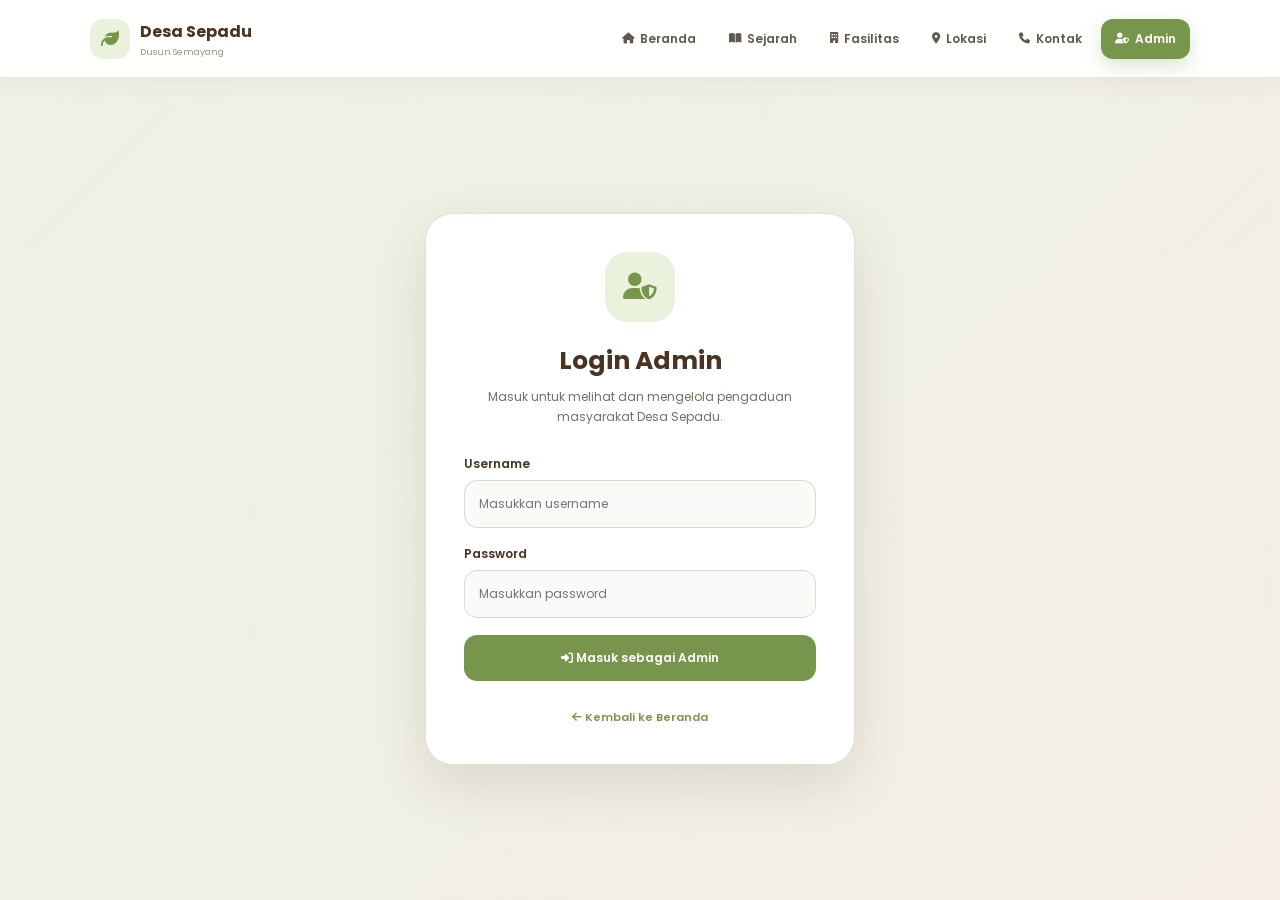
==== admin.html @ 2790a022 "Add files via upload" ====
<!DOCTYPE html>
<html lang="id">
<head>

    <meta charset="UTF-8">
    <meta name="viewport" content="width=device-width, initial-scale=1.0">

    <title>Admin - Desa Sepadu</title>

    <link rel="stylesheet" href="style.css">

    <link href="https://fonts.googleapis.com/css2?family=Poppins:wght@400;500;600;700&display=swap" rel="stylesheet">

    <link rel="stylesheet"
          href="https://cdnjs.cloudflare.com/ajax/libs/font-awesome/6.5.2/css/all.min.css">


    <style>

        .admin-page {
            min-height: calc(100vh - 78px);

            display: flex;
            align-items: center;
            justify-content: center;

            padding: 60px 20px;

            background:
                linear-gradient(
                    135deg,
                    #edf2e4,
                    #f4eee6
                );
        }


        .admin-login {
            width: 100%;
            max-width: 430px;

            padding: 38px;

            background: white;

            border: 1px solid #e5dfd3;

            border-radius: 28px;

            box-shadow:
                0 20px 55px rgba(60,45,30,0.12);

            animation: fadeUp 0.7s ease;
        }


        .admin-icon {
            width: 70px;
            height: 70px;

            margin: 0 auto 20px;

            display: flex;
            align-items: center;
            justify-content: center;

            border-radius: 22px;

            background: #eaf1dc;

            color: #78964b;

            font-size: 27px;
        }


        .admin-login h1 {
            text-align: center;

            color: #4b3221;

            font-size: 25px;

            margin-bottom: 7px;
        }


        .admin-login > p {
            text-align: center;

            color: #776e64;

            font-size: 12px;

            line-height: 1.7;

            margin-bottom: 28px;
        }


        .admin-form {
            display: flex;

            flex-direction: column;

            gap: 17px;
        }


        .admin-form label {
            display: block;

            color: #4b3221;

            font-size: 12px;

            font-weight: 600;

            margin-bottom: 7px;
        }


        .admin-form input {
            width: 100%;

            padding: 14px;

            border: 1px solid #ddd8cf;

            border-radius: 13px;

            background: #fafaf8;

            outline: none;

            font-size: 12px;

            color: #4b3221;
        }


        .admin-form input:focus {
            border-color: #78964b;

            background: white;

            box-shadow:
                0 0 0 3px rgba(120,150,75,0.10);
        }


        .admin-login-btn {
            width: 100%;

            padding: 14px;

            border: none;

            border-radius: 13px;

            background: #78964b;

            color: white;

            font-size: 12px;

            font-weight: 600;

            cursor: pointer;

            transition: 0.3s ease;
        }


        .admin-login-btn:hover {
            background: #4f6b32;

            transform: translateY(-2px);
        }


        .back-home {
            display: block;

            margin-top: 20px;

            text-align: center;

            color: #78964b;

            font-size: 11px;

            font-weight: 600;
        }


        .back-home:hover {
            color: #4f6b32;
        }


        #loginMessage {
            text-align: center;

            margin-top: 15px;

            font-size: 11px;

            color: #c45555;
        }


        @media (max-width: 500px) {

            .admin-login {
                padding: 28px 22px;
            }

        }

    </style>

</head>


<body>


<header class="navbar">

    <div class="logo">

        <i class="fa-solid fa-leaf"></i>

        <div>
            <strong>Desa Sepadu</strong>
            <small>Dusun Semayang</small>
        </div>

    </div>


    <nav>

        <a href="index.html">
            <i class="fa-solid fa-house"></i>
            Beranda
        </a>

        <a href="sejarah.html">
            <i class="fa-solid fa-book-open"></i>
            Sejarah
        </a>

        <a href="fasilitas.html">
            <i class="fa-solid fa-building"></i>
            Fasilitas
        </a>

        <a href="lokasi.html">
            <i class="fa-solid fa-location-dot"></i>
            Lokasi
        </a>

        <a href="kontak.html">
            <i class="fa-solid fa-phone"></i>
            Kontak
        </a>

        <a href="admin.html" class="active">
            <i class="fa-solid fa-user-shield"></i>
            Admin
        </a>

    </nav>

</header>


<main class="admin-page">

    <div class="admin-login">


        <div class="admin-icon">

            <i class="fa-solid fa-user-shield"></i>

        </div>


        <h1>
            Login Admin
        </h1>


        <p>
            Masuk untuk melihat dan mengelola
            pengaduan masyarakat Desa Sepadu.
        </p>


        <form id="loginForm" class="admin-form">


            <div>

                <label for="username">
                    Username
                </label>

                <input
                    type="text"
                    id="username"
                    placeholder="Masukkan username"
                    required
                >

            </div>


            <div>

                <label for="password">
                    Password
                </label>

                <input
                    type="password"
                    id="password"
                    placeholder="Masukkan password"
                    required
                >

            </div>


            <button
                type="submit"
                class="admin-login-btn">

                <i class="fa-solid fa-right-to-bracket"></i>

                Masuk sebagai Admin

            </button>


        </form>


        <p id="loginMessage"></p>


        <a href="index.html" class="back-home">

            <i class="fa-solid fa-arrow-left"></i>

            Kembali ke Beranda

        </a>


    </div>

</main>


<script>

document
.getElementById("loginForm")
.addEventListener("submit", function(e) {

    e.preventDefault();


    const username =
        document.getElementById("username").value;

    const password =
        document.getElementById("password").value;


    /*
       LOGIN DEMO

       Username : admin
       Password : sepadu2026
    */


    if (
        username === "admin" &&
        password === "sepadu2026"
    ) {

        sessionStorage.setItem(
            "adminLogin",
            "true"
        );

        window.location.href =
            "dashboard.html";

    } else {

        document.getElementById(
            "loginMessage"
        ).textContent =
            "❌ Username atau password salah.";

    }

});

</script>


</body>
</html>
---- style.css ----
/* =====================================================
   RESET
===================================================== */

* {
    margin: 0;
    padding: 0;
    box-sizing: border-box;
}

html {
    scroll-behavior: smooth;
}

body {
    font-family: "Poppins", sans-serif;
    background: #f8f7f2;
    color: #4b3221;
    overflow-x: hidden;
}

a {
    text-decoration: none;
}

button,
input,
textarea,
select {
    font-family: inherit;
}


/* =====================================================
   WARNA
===================================================== */

:root {
    --green: #78964b;
    --green-dark: #4f6b32;
    --green-light: #eaf1dc;

    --brown: #4b3221;
    --brown-light: #776e64;

    --cream: #f8f7f2;
    --white: #ffffff;

    --border: #e5dfd3;
}


/* =====================================================
   NAVBAR
===================================================== */

.navbar {
    width: 100%;
    min-height: 78px;
    padding: 0 7%;

    display: flex;
    align-items: center;
    justify-content: space-between;

    background: rgba(255, 255, 255, 0.96);

    border-bottom: 1px solid #eee9df;

    position: sticky;
    top: 0;
    z-index: 1000;

    box-shadow: 0 5px 25px rgba(60, 45, 30, 0.05);
}


/* LOGO */

.logo {
    display: flex;
    align-items: center;
    gap: 10px;
    flex-shrink: 0;
}

.logo > i {
    width: 40px;
    height: 40px;

    display: flex;
    align-items: center;
    justify-content: center;

    background: var(--green-light);
    color: var(--green);

    border-radius: 13px;

    font-size: 18px;
}

.logo strong {
    display: block;
    color: var(--brown);
    font-size: 16px;
    font-weight: 700;
}

.logo small {
    display: block;
    margin-top: 2px;

    color: #999086;
    font-size: 9px;
}


/* MENU */

.navbar nav {
    display: flex;
    align-items: center;
    gap: 5px;
}

.navbar nav a {
    display: flex;
    align-items: center;
    gap: 6px;

    padding: 11px 14px;

    border-radius: 12px;

    color: #62584f;

    font-size: 12px;
    font-weight: 600;

    transition: 0.3s ease;
}

.navbar nav a i {
    font-size: 11px;
}

.navbar nav a:hover {
    background: var(--green-light);
    color: var(--green-dark);
}

.navbar nav a.active {
    background: var(--green);
    color: white;

    box-shadow: 0 7px 18px rgba(120, 150, 75, 0.25);
}

.navbar nav .admin-menu {
    color: var(--brown);
}


/* =====================================================
   HERO BERANDA
===================================================== */

.hero {
    min-height: 570px;

    padding: 80px 8%;

    display: flex;
    align-items: center;

    position: relative;
    overflow: hidden;

    background:
        linear-gradient(
            100deg,
            rgba(56, 73, 37, 0.92),
            rgba(89, 63, 43, 0.72)
        ),
        url("images/depanrmh.jpg");

    background-size: cover;
    background-position: center;
}


/* dekorasi */

.hero::before {
    content: "";

    width: 300px;
    height: 300px;

    position: absolute;
    right: -100px;
    top: -100px;

    border-radius: 50%;

    background: rgba(255,255,255,0.08);
}

.hero::after {
    content: "";

    width: 220px;
    height: 220px;

    position: absolute;
    left: -90px;
    bottom: -120px;

    border-radius: 50%;

    background: rgba(255,255,255,0.07);
}

.hero-content {
    max-width: 680px;
    position: relative;
    z-index: 2;

    animation: fadeUp 0.9s ease;
}

.hero-label {
    display: inline-block;

    color: #dce8c4;

    font-size: 11px;
    font-weight: 700;

    letter-spacing: 3px;

    margin-bottom: 14px;
}

.hero h1 {
    color: white;

    font-size: clamp(38px, 6vw, 65px);

    line-height: 1.08;

    margin-bottom: 20px;
}

.hero h1 span {
    color: #dce8c4;
}

.hero p {
    max-width: 560px;

    color: rgba(255,255,255,0.85);

    font-size: 14px;

    line-height: 1.9;

    margin-bottom: 28px;
}


/* BUTTON HERO */

.hero-buttons {
    display: flex;
    gap: 12px;
    flex-wrap: wrap;
}

.btn-primary,
.btn-secondary {
    display: inline-flex;
    align-items: center;
    justify-content: center;
    gap: 9px;

    padding: 13px 20px;

    border-radius: 13px;

    font-size: 12px;
    font-weight: 600;

    transition: 0.3s ease;
}

.btn-primary {
    background: var(--green);
    color: white;

    box-shadow: 0 8px 20px rgba(40,60,20,0.2);
}

.btn-primary:hover {
    transform: translateY(-3px);
    background: var(--green-dark);
}

.btn-secondary {
    background: rgba(255,255,255,0.14);
    color: white;

    border: 1px solid rgba(255,255,255,0.35);
}

.btn-secondary:hover {
    background: rgba(255,255,255,0.25);
}


/* =====================================================
   SECTION BERANDA
===================================================== */

.home-section {
    width: 86%;
    max-width: 1100px;

    margin: auto;

    padding: 85px 0;
}


/* JUDUL */

.section-title {
    text-align: center;

    max-width: 700px;

    margin: 0 auto 42px;
}

.section-title span,
.section-label {
    display: inline-block;

    color: var(--green);

    font-size: 10px;
    font-weight: 700;

    letter-spacing: 2.5px;
}

.section-title h2 {
    margin: 8px 0 12px;

    color: var(--brown);

    font-size: 30px;
}

.section-title p {
    color: var(--brown-light);

    font-size: 13px;

    line-height: 1.9;
}


/* CARD */

.home-cards {
    display: grid;

    grid-template-columns: repeat(3, 1fr);

    gap: 22px;
}

.home-card {
    padding: 30px 25px;

    background: white;

    border: 1px solid var(--border);

    border-radius: 23px;

    box-shadow: 0 12px 35px rgba(60,45,30,0.07);

    transition: 0.3s ease;
}

.home-card:hover {
    transform: translateY(-7px);

    box-shadow: 0 18px 40px rgba(60,45,30,0.12);
}

.card-icon {
    width: 55px;
    height: 55px;

    display: flex;
    align-items: center;
    justify-content: center;

    background: var(--green-light);
    color: var(--green);

    border-radius: 17px;

    font-size: 22px;

    margin-bottom: 18px;
}

.home-card h3 {
    color: var(--brown);

    font-size: 18px;

    margin-bottom: 9px;
}

.home-card p {
    color: var(--brown-light);

    font-size: 12px;

    line-height: 1.8;
}


/* =====================================================
   PENGADUAN
===================================================== */

.complaint-section {
    padding: 80px 7%;

    background:
        linear-gradient(
            135deg,
            #e6edda,
            #f2eee5
        );
}

.complaint-box {
    max-width: 1100px;

    margin: auto;

    padding: 45px;

    display: grid;

    grid-template-columns: 0.9fr 1.1fr;

    gap: 55px;

    background: white;

    border-radius: 30px;

    box-shadow: 0 18px 50px rgba(60,45,30,0.09);
}

.complaint-info {
    padding-top: 10px;
}

.complaint-info h2 {
    color: var(--brown);

    font-size: 30px;

    line-height: 1.3;

    margin: 12px 0 15px;
}

.complaint-info > p {
    color: var(--brown-light);

    font-size: 13px;

    line-height: 1.9;
}


/* CATATAN */

.complaint-note {
    display: flex;

    gap: 10px;

    margin-top: 25px;

    padding: 15px;

    background: var(--green-light);

    border-radius: 14px;

    color: #64734f;

    font-size: 11px;

    line-height: 1.7;
}

.complaint-note i {
    color: var(--green);

    margin-top: 3px;
}


/* FORM */

.complaint-form {
    display: flex;

    flex-direction: column;

    gap: 17px;
}

.form-group {
    display: flex;

    flex-direction: column;

    gap: 7px;
}

.form-group label {
    color: var(--brown);

    font-size: 12px;

    font-weight: 600;
}

.form-group input,
.form-group select,
.form-group textarea {
    width: 100%;

    padding: 13px 15px;

    background: #fafaf8;

    border: 1px solid #ddd8cf;

    border-radius: 13px;

    outline: none;

    color: var(--brown);

    font-size: 12px;

    transition: 0.3s ease;
}

.form-group input:focus,
.form-group select:focus,
.form-group textarea:focus {
    border-color: var(--green);

    background: white;

    box-shadow: 0 0 0 3px rgba(120,150,75,0.10);
}

.form-group textarea {
    resize: vertical;

    min-height: 120px;
}


/* BUTTON PENGADUAN */

.complaint-button {
    border: none;

    padding: 14px 20px;

    border-radius: 13px;

    background: var(--green);

    color: white;

    font-size: 12px;

    font-weight: 600;

    cursor: pointer;

    transition: 0.3s ease;
}

.complaint-button:hover {
    background: var(--green-dark);

    transform: translateY(-2px);
}

.complaint-message {
    text-align: center;

    font-size: 12px;

    font-weight: 600;
}


/* =====================================================
   CTA
===================================================== */

.cta-section {
    width: 86%;
    max-width: 1100px;

    margin: 70px auto;

    padding: 40px 45px;

    display: flex;

    align-items: center;

    justify-content: space-between;

    gap: 30px;

    background: var(--brown);

    border-radius: 25px;

    box-shadow: 0 15px 40px rgba(60,45,30,0.15);
}

.cta-section span {
    color: #c9dba8;

    font-size: 10px;

    font-weight: 700;

    letter-spacing: 2px;
}

.cta-section h2 {
    color: white;

    font-size: 25px;

    margin: 7px 0;
}

.cta-section p {
    color: rgba(255,255,255,0.7);

    font-size: 12px;
}


/* =====================================================
   HALAMAN DALAM
===================================================== */

.page-header {
    min-height: 310px;

    padding: 60px 8%;

    display: flex;
    align-items: center;
    justify-content: center;

    text-align: center;

    position: relative;

    overflow: hidden;

    background:
        linear-gradient(
            rgba(65,84,42,0.90),
            rgba(75,51,35,0.90)
        ),
        url("images/depanrmh.jpg");

    background-size: cover;
    background-position: center;
}

.page-header::before {
    content: "";

    width: 260px;
    height: 260px;

    position: absolute;

    left: -100px;
    top: -120px;

    border-radius: 50%;

    background: rgba(255,255,255,0.07);
}

.page-header::after {
    content: "";

    width: 300px;
    height: 300px;

    position: absolute;

    right: -130px;
    bottom: -170px;

    border-radius: 50%;

    background: rgba(255,255,255,0.07);
}

.page-header-content {
    position: relative;
    z-index: 2;

    max-width: 700px;

    animation: fadeUp 0.7s ease;
}

.page-header-content span {
    color: #dce8c4;

    font-size: 10px;

    font-weight: 700;

    letter-spacing: 3px;
}

.page-header-content h1 {
    color: white;

    font-size: 42px;

    margin: 10px 0 12px;
}

.page-header-content p {
    color: rgba(255,255,255,0.8);

    font-size: 13px;

    line-height: 1.8;
}


/* CONTENT */

.page-content {
    width: 86%;
    max-width: 1100px;

    margin: auto;

    padding: 70px 0 85px;

    animation: fadeUp 0.7s ease;
}

.page-title {
    max-width: 700px;

    margin: 0 auto 40px;

    text-align: center;
}

.page-title span {
    color: var(--green);

    font-size: 10px;

    font-weight: 700;

    letter-spacing: 2px;
}

.page-title h2 {
    color: var(--brown);

    font-size: 30px;

    margin: 8px 0 12px;
}

.page-title p {
    color: var(--brown-light);

    font-size: 13px;

    line-height: 1.8;
}


/* =====================================================
   CARD UMUM
===================================================== */

.content-card {
    background: white;

    border: 1px solid var(--border);

    border-radius: 23px;

    padding: 30px;

    margin-bottom: 22px;

    box-shadow: 0 12px 35px rgba(60,45,30,0.07);

    transition: 0.3s ease;
}

.content-card:hover {
    transform: translateY(-4px);
}

.content-card h2 {
    color: var(--brown);

    margin-bottom: 12px;
}

.content-card h3 {
    color: var(--green-dark);

    margin-bottom: 10px;
}

.content-card p {
    color: var(--brown-light);

    font-size: 13px;

    line-height: 1.9;
}


/* =====================================================
   SEJARAH
===================================================== */

.history-box {
    display: grid;

    grid-template-columns: 75px 1fr;

    gap: 25px;

    align-items: start;
}

.history-number {
    width: 70px;
    height: 70px;

    display: flex;
    align-items: center;
    justify-content: center;

    background: var(--green-light);

    color: var(--green-dark);

    border-radius: 20px;

    font-size: 17px;

    font-weight: 700;
}


/* =====================================================
   FASILITAS
===================================================== */

.facility-section {
    width: 86%;
    max-width: 1050px;

    margin: auto;

    padding: 20px 0 80px;

    display: flex;

    flex-direction: column;

    gap: 22px;
}

.facility-card {
    width: 100%;

    min-height: 190px;

    display: flex;

    align-items: center;

    gap: 25px;

    padding: 18px;

    background: white;

    border: 1px solid var(--border);

    border-radius: 20px;

    box-shadow: 0 10px 30px rgba(60,45,30,0.08);

    transition: 0.3s ease;
}

.facility-card:hover {
    transform: translateY(-4px);

    box-shadow: 0 15px 35px rgba(60,45,30,0.13);
}

.facility-image {
    width: 210px;
    height: 155px;

    flex-shrink: 0;

    overflow: hidden;

    border-radius: 15px;

    background: #edf0e5;
}

.facility-image img {
    width: 100%;
    height: 100%;

    display: block;

    object-fit: contain;

    transition: 0.4s ease;
}

.facility-card:hover .facility-image img {
    transform: scale(1.03);
}

.facility-info {
    padding: 5px 10px 5px 0;
}

.facility-info span {
    color: var(--green);

    font-size: 10px;

    font-weight: 700;

    letter-spacing: 1.5px;
}

.facility-info h2 {
    margin: 5px 0 9px;

    color: var(--brown);

    font-size: 22px;
}

.facility-info p {
    color: var(--brown-light);

    font-size: 13px;

    line-height: 1.8;

    max-width: 650px;
}


/* =====================================================
   LOKASI
===================================================== */

.location-box {
    display: grid;

    grid-template-columns: 1fr 1fr;

    gap: 25px;
}

.location-info {
    background: white;

    border: 1px solid var(--border);

    border-radius: 24px;

    padding: 30px;

    box-shadow: 0 10px 30px rgba(60,45,30,0.06);
}

.location-info h2 {
    color: var(--brown);

    margin-bottom: 20px;
}

.location-item {
    display: flex;

    gap: 14px;

    margin-bottom: 20px;
}

.location-item i {
    color: var(--green);

    margin-top: 4px;
}

.location-item strong {
    display: block;

    color: var(--brown);

    font-size: 13px;

    margin-bottom: 4px;
}

.location-item p {
    color: var(--brown-light);

    font-size: 12px;

    line-height: 1.7;
}

.map-box {
    min-height: 320px;

    padding: 30px;

    display: flex;

    align-items: center;
    justify-content: center;

    text-align: center;

    background: #e8eddf;

    border: 1px solid #dce4ce;

    border-radius: 24px;
}

.map-box i {
    display: block;

    color: var(--green);

    font-size: 42px;

    margin-bottom: 15px;
}

.map-box h3 {
    color: var(--brown);

    margin-bottom: 8px;
}

.map-box p {
    color: var(--brown-light);

    font-size: 12px;

    line-height: 1.7;
}


/* =====================================================
   KONTAK
===================================================== */

.contact-grid {
    display: grid;

    grid-template-columns: repeat(3, 1fr);

    gap: 22px;
}

.contact-card {
    padding: 28px 22px;

    text-align: center;

    background: white;

    border: 1px solid var(--border);

    border-radius: 22px;

    box-shadow: 0 10px 30px rgba(60,45,30,0.06);

    transition: 0.3s ease;
}

.contact-card:hover {
    transform: translateY(-5px);
}

.contact-icon {
    width: 58px;
    height: 58px;

    margin: 0 auto 15px;

    display: flex;
    align-items: center;
    justify-content: center;

    background: var(--green-light);

    color: var(--green);

    border-radius: 18px;

    font-size: 22px;
}

.contact-card h3 {
    color: var(--brown);

    font-size: 17px;

    margin-bottom: 7px;
}

.contact-card p {
    color: var(--brown-light);

    font-size: 12px;

    line-height: 1.7;
}


/* =====================================================
   FOOTER
===================================================== */

footer {
    padding: 45px 20px;

    text-align: center;

    background: #33251c;

    color: white;
}

.footer-logo {
    font-size: 17px;

    font-weight: 700;

    margin-bottom: 10px;
}

.footer-logo i {
    color: #b8cf8d;

    margin-right: 6px;
}

footer p {
    color: rgba(255,255,255,0.65);

    font-size: 11px;

    margin-bottom: 12px;
}

footer small {
    color: rgba(255,255,255,0.4);

    font-size: 10px;
}


/* =====================================================
   ANIMASI
===================================================== */

@keyframes fadeUp {

    from {
        opacity: 0;
        transform: translateY(25px);
    }

    to {
        opacity: 1;
        transform: translateY(0);
    }

}


/* =====================================================
   RESPONSIVE HP
===================================================== */

@media (max-width: 900px) {

    .navbar {
        padding: 12px 5%;

        flex-direction: column;

        gap: 12px;
    }

    .navbar nav {
        width: 100%;

        justify-content: center;

        flex-wrap: wrap;
    }

    .navbar nav a {
        padding: 8px 9px;

        font-size: 10px;
    }

    .home-cards {
        grid-template-columns: 1fr;
    }

    .complaint-box {
        grid-template-columns: 1fr;

        gap: 30px;

        padding: 28px;
    }

    .location-box {
        grid-template-columns: 1fr;
    }

    .contact-grid {
        grid-template-columns: 1fr;
    }

    .cta-section {
        flex-direction: column;

        align-items: flex-start;

        padding: 30px;
    }

}


@media (max-width: 700px) {

    .hero {
        min-height: 500px;

        padding: 65px 7%;
    }

    .hero h1 {
        font-size: 40px;
    }

    .hero p {
        font-size: 12px;
    }

    .home-section {
        width: 90%;

        padding: 60px 0;
    }

    .section-title h2,
    .page-title h2 {
        font-size: 25px;
    }

    .complaint-section {
        padding: 55px 5%;
    }

    .complaint-box {
        padding: 23px;

        border-radius: 22px;
    }

    .complaint-info h2 {
        font-size: 24px;
    }

    .page-header {
        min-height: 250px;

        padding: 50px 7%;
    }

    .page-header-content h1 {
        font-size: 31px;
    }

    .page-content {
        width: 90%;

        padding: 55px 0 65px;
    }

    .facility-section {
        width: 90%;
    }

    .facility-card {
        flex-direction: column;

        align-items: stretch;

        gap: 15px;

        padding: 14px;
    }

    .facility-image {
        width: 100%;

        height: 170px;
    }

    .facility-info {
        padding: 2px 5px 8px;
    }

    .facility-info h2 {
        font-size: 19px;
    }

    .facility-info p {
        font-size: 12px;
    }

    .history-box {
        grid-template-columns: 1fr;

        gap: 15px;
    }

    .history-number {
        width: 58px;
        height: 58px;
    }

    .content-card {
        padding: 23px;
    }

}

/* =====================================================
   DASHBOARD
===================================================== */

.dashboard-page {
    min-height: 80vh;
    padding: 60px 7%;
    background: var(--cream);
}

.dashboard-header {
    display: flex;
    justify-content: space-between;
    align-items: center;
    gap: 25px;
    margin-bottom: 35px;
}

.dashboard-label {
    color: var(--green-dark);
    font-size: 13px;
    font-weight: 800;
    letter-spacing: 1.5px;
}

.dashboard-header h1 {
    margin: 10px 0;
    color: var(--brown);
    font-size: 38px;
}

.dashboard-header p {
    margin: 0;
    color: var(--brown-light);
}

.dashboard-buttons {
    display: flex;
    gap: 10px;
    align-items: center;
    flex-wrap: wrap;
}

.back-home-btn,
.logout-btn {
    display: inline-flex;
    align-items: center;
    justify-content: center;
    gap: 8px;
    padding: 13px 18px;
    border-radius: 12px;
    font-weight: 600;
    text-decoration: none;
    cursor: pointer;
}

.back-home-btn {
    background: var(--green-dark);
    color: white;
}

.back-home-btn:hover {
    background: var(--green);
}

.logout-btn {
    border: none;
    background: var(--brown);
    color: white;
}

.logout-btn:hover {
    background: #68452d;
}


/* STATISTIK */

.dashboard-stats {
    display: grid;
    grid-template-columns: repeat(3, 1fr);
    gap: 20px;
    margin-bottom: 30px;
}

.stat-card {
    display: flex;
    align-items: center;
    gap: 18px;
    padding: 25px;
    background: white;
    border: 1px solid var(--border);
    border-radius: 20px;
    box-shadow: 0 8px 25px rgba(60,45,30,.06);
}

.stat-icon {
    width: 55px;
    height: 55px;
    display: flex;
    align-items: center;
    justify-content: center;
    background: var(--green-light);
    color: var(--green-dark);
    border-radius: 15px;
    font-size: 20px;
}

.stat-card span {
    color: var(--brown-light);
    font-size: 14px;
}

.stat-card h2 {
    margin: 5px 0 0;
    color: var(--brown);
    font-size: 30px;
}


/* TABEL */

.dashboard-table-box {
    background: white;
    border: 1px solid var(--border);
    border-radius: 22px;
    overflow: hidden;
    box-shadow: 0 8px 30px rgba(60,45,30,.06);
}

.table-header {
    padding: 25px;
    display: flex;
    justify-content: space-between;
    align-items: center;
    gap: 20px;
    border-bottom: 1px solid var(--border);
}

.table-header h2 {
    margin: 0 0 7px;
    color: var(--brown);
}

.table-header p {
    margin: 0;
    color: var(--brown-light);
}

.delete-all-btn {
    border: none;
    padding: 11px 16px;
    border-radius: 10px;
    background: #f4e5dd;
    color: #8b4c31;
    cursor: pointer;
    font-weight: 600;
}

.table-responsive {
    width: 100%;
    overflow-x: auto;
}

table {
    width: 100%;
    min-width: 950px;
    border-collapse: collapse;
}

thead {
    background: #f3f5ec;
}

th {
    padding: 15px;
    text-align: left;
    color: var(--brown);
    font-size: 13px;
}

td {
    padding: 16px 15px;
    border-top: 1px solid #eeeae2;
    color: var(--brown-light);
    vertical-align: top;
}

.complaint-text {
    max-width: 300px;
    line-height: 1.6;
}

.category-badge {
    display: inline-block;
    padding: 6px 10px;
    border-radius: 8px;
    background: var(--green-light);
    color: var(--green-dark);
    font-size: 12px;
    font-weight: 700;
}

.status-select {
    padding: 8px 10px;
    border: 1px solid var(--border);
    border-radius: 8px;
    background: white;
}

.delete-btn {
    width: 36px;
    height: 36px;
    border: none;
    border-radius: 9px;
    background: #f7e7e3;
    color: #a34d3c;
    cursor: pointer;
}

.empty-data {
    text-align: center;
    padding: 70px !important;
}

.empty-data i {
    display: block;
    font-size: 40px;
    color: var(--green-dark);
    margin-bottom: 15px;
}

.empty-data strong {
    display: block;
    color: var(--brown);
    font-size: 18px;
}

.empty-data span {
    display: block;
    margin-top: 5px;
    color: var(--brown-light);
}


/* MOBILE */

@media (max-width: 800px) {

    .dashboard-header {
        flex-direction: column;
        align-items: flex-start;
    }

    .dashboard-header h1 {
        font-size: 30px;
    }

    .dashboard-buttons {
        width: 100%;
    }

    .back-home-btn,
    .logout-btn {
        flex: 1;
    }

    .dashboard-stats {
        grid-template-columns: 1fr;
    }

    .table-header {
        flex-direction: column;
        align-items: flex-start;
    }

    .delete-all-btn {
        width: 100%;
    }

}
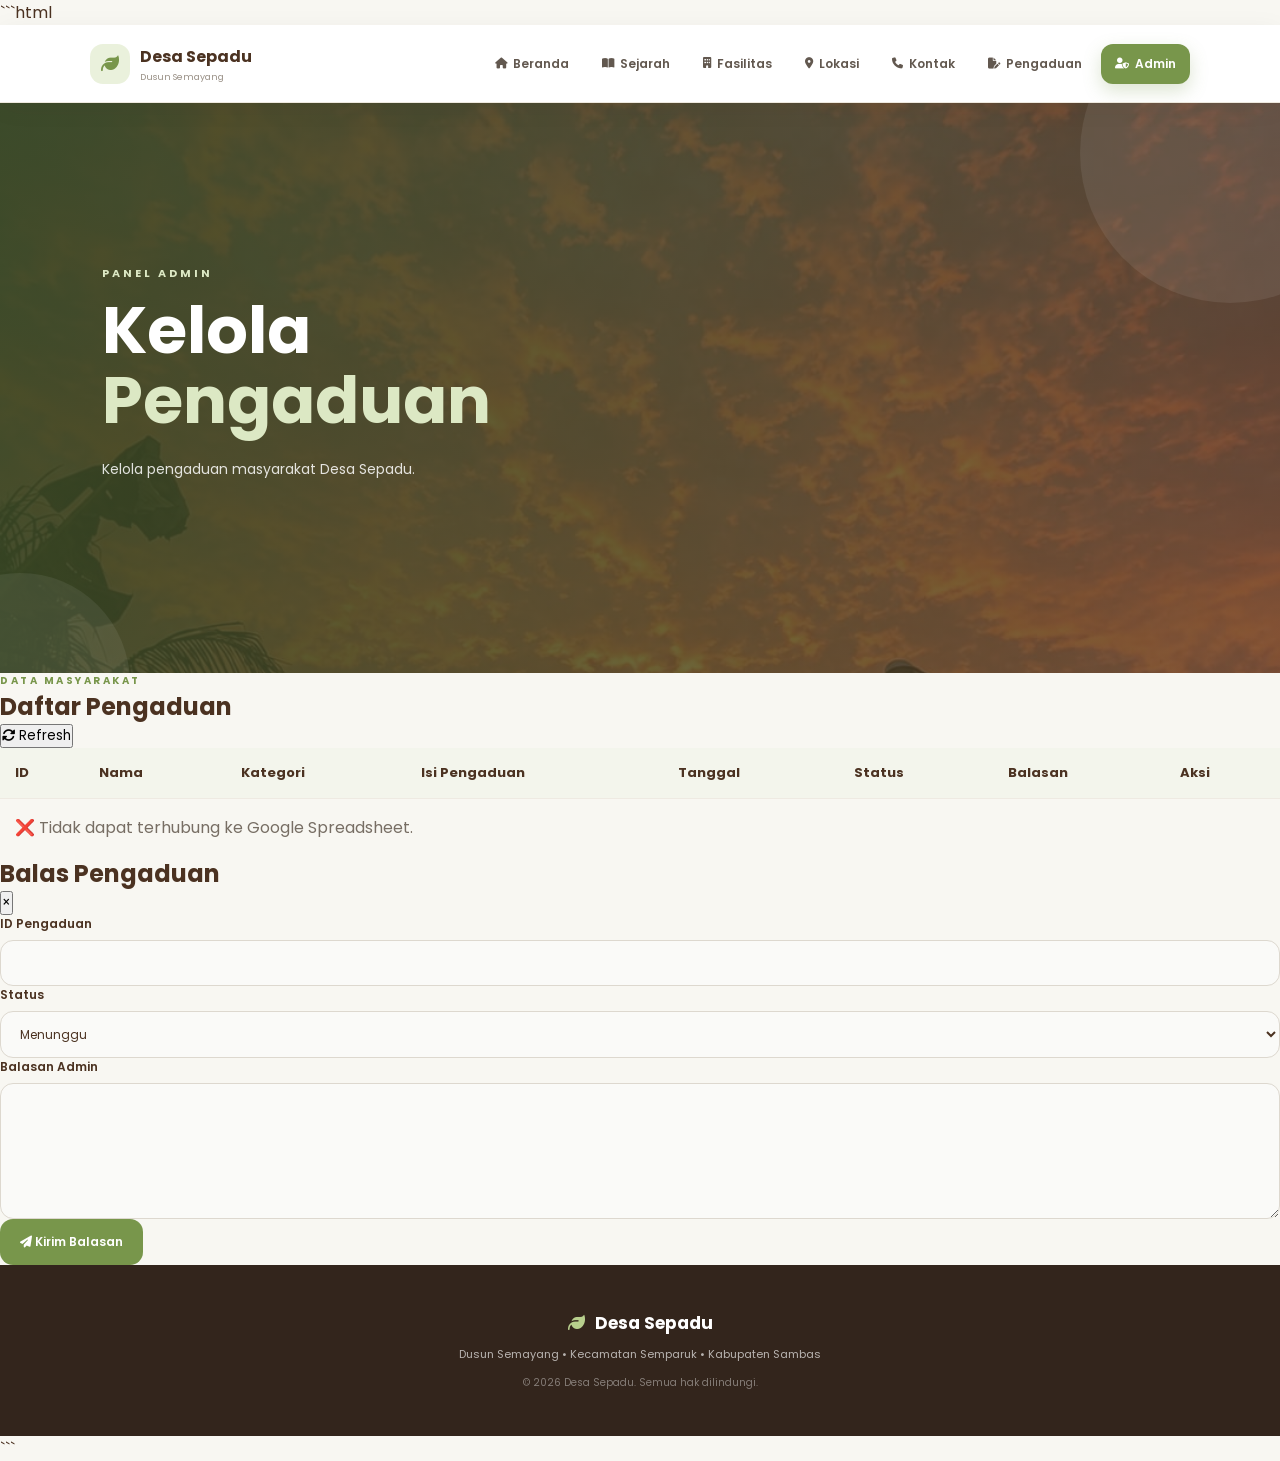
==== commit 47327afc: "Update admin.html" ====
--- a/admin.html
+++ b/admin.html
@@ -1,231 +1,33 @@
+```html
 <!DOCTYPE html>
 <html lang="id">
+
 <head>
 
     <meta charset="UTF-8">
-    <meta name="viewport" content="width=device-width, initial-scale=1.0">
-
-    <title>Admin - Desa Sepadu</title>
-
-    <link rel="stylesheet" href="style.css">
-
-    <link href="https://fonts.googleapis.com/css2?family=Poppins:wght@400;500;600;700&display=swap" rel="stylesheet">
+
+    <meta name="viewport"
+          content="width=device-width, initial-scale=1.0">
+
+    <title>Admin Pengaduan - Desa Sepadu</title>
+
+    <link rel="stylesheet"
+          href="style.css">
+
+    <link href="https://fonts.googleapis.com/css2?family=Poppins:wght@400;500;600;700&display=swap"
+          rel="stylesheet">
 
     <link rel="stylesheet"
           href="https://cdnjs.cloudflare.com/ajax/libs/font-awesome/6.5.2/css/all.min.css">
 
-
-    <style>
-
-        .admin-page {
-            min-height: calc(100vh - 78px);
-
-            display: flex;
-            align-items: center;
-            justify-content: center;
-
-            padding: 60px 20px;
-
-            background:
-                linear-gradient(
-                    135deg,
-                    #edf2e4,
-                    #f4eee6
-                );
-        }
-
-
-        .admin-login {
-            width: 100%;
-            max-width: 430px;
-
-            padding: 38px;
-
-            background: white;
-
-            border: 1px solid #e5dfd3;
-
-            border-radius: 28px;
-
-            box-shadow:
-                0 20px 55px rgba(60,45,30,0.12);
-
-            animation: fadeUp 0.7s ease;
-        }
-
-
-        .admin-icon {
-            width: 70px;
-            height: 70px;
-
-            margin: 0 auto 20px;
-
-            display: flex;
-            align-items: center;
-            justify-content: center;
-
-            border-radius: 22px;
-
-            background: #eaf1dc;
-
-            color: #78964b;
-
-            font-size: 27px;
-        }
-
-
-        .admin-login h1 {
-            text-align: center;
-
-            color: #4b3221;
-
-            font-size: 25px;
-
-            margin-bottom: 7px;
-        }
-
-
-        .admin-login > p {
-            text-align: center;
-
-            color: #776e64;
-
-            font-size: 12px;
-
-            line-height: 1.7;
-
-            margin-bottom: 28px;
-        }
-
-
-        .admin-form {
-            display: flex;
-
-            flex-direction: column;
-
-            gap: 17px;
-        }
-
-
-        .admin-form label {
-            display: block;
-
-            color: #4b3221;
-
-            font-size: 12px;
-
-            font-weight: 600;
-
-            margin-bottom: 7px;
-        }
-
-
-        .admin-form input {
-            width: 100%;
-
-            padding: 14px;
-
-            border: 1px solid #ddd8cf;
-
-            border-radius: 13px;
-
-            background: #fafaf8;
-
-            outline: none;
-
-            font-size: 12px;
-
-            color: #4b3221;
-        }
-
-
-        .admin-form input:focus {
-            border-color: #78964b;
-
-            background: white;
-
-            box-shadow:
-                0 0 0 3px rgba(120,150,75,0.10);
-        }
-
-
-        .admin-login-btn {
-            width: 100%;
-
-            padding: 14px;
-
-            border: none;
-
-            border-radius: 13px;
-
-            background: #78964b;
-
-            color: white;
-
-            font-size: 12px;
-
-            font-weight: 600;
-
-            cursor: pointer;
-
-            transition: 0.3s ease;
-        }
-
-
-        .admin-login-btn:hover {
-            background: #4f6b32;
-
-            transform: translateY(-2px);
-        }
-
-
-        .back-home {
-            display: block;
-
-            margin-top: 20px;
-
-            text-align: center;
-
-            color: #78964b;
-
-            font-size: 11px;
-
-            font-weight: 600;
-        }
-
-
-        .back-home:hover {
-            color: #4f6b32;
-        }
-
-
-        #loginMessage {
-            text-align: center;
-
-            margin-top: 15px;
-
-            font-size: 11px;
-
-            color: #c45555;
-        }
-
-
-        @media (max-width: 500px) {
-
-            .admin-login {
-                padding: 28px 22px;
-            }
-
-        }
-
-    </style>
-
 </head>
 
 
 <body>
 
 
+<!-- ================= NAVBAR ================= -->
+
 <header class="navbar">
 
     <div class="logo">
@@ -233,8 +35,13 @@
         <i class="fa-solid fa-leaf"></i>
 
         <div>
+
             <strong>Desa Sepadu</strong>
-            <small>Dusun Semayang</small>
+
+            <small>
+                Dusun Semayang
+            </small>
+
         </div>
 
     </div>
@@ -243,33 +50,66 @@
     <nav>
 
         <a href="index.html">
+
             <i class="fa-solid fa-house"></i>
+
             Beranda
+
         </a>
 
+
         <a href="sejarah.html">
+
             <i class="fa-solid fa-book-open"></i>
+
             Sejarah
+
         </a>
 
+
         <a href="fasilitas.html">
+
             <i class="fa-solid fa-building"></i>
+
             Fasilitas
+
         </a>
 
+
         <a href="lokasi.html">
+
             <i class="fa-solid fa-location-dot"></i>
+
             Lokasi
+
         </a>
 
+
         <a href="kontak.html">
+
             <i class="fa-solid fa-phone"></i>
+
             Kontak
+
         </a>
 
-        <a href="admin.html" class="active">
+
+        <a href="pengaduan.html">
+
+            <i class="fa-solid fa-file-pen"></i>
+
+            Pengaduan
+
+        </a>
+
+
+        <a href="admin.html"
+           class="active admin-menu">
+
             <i class="fa-solid fa-user-shield"></i>
+
             Admin
+
         </a>
 
     </nav>
@@ -277,145 +117,712 @@
 </header>
 
 
-<main class="admin-page">
-
-    <div class="admin-login">
-
-
-        <div class="admin-icon">
-
-            <i class="fa-solid fa-user-shield"></i>
+
+<!-- ================= HEADER ================= -->
+
+<section class="hero">
+
+    <div class="hero-content">
+
+        <span class="hero-label">
+            PANEL ADMIN
+        </span>
+
+        <h1>
+            Kelola
+            <br>
+            <span>Pengaduan</span>
+        </h1>
+
+        <p>
+            Kelola pengaduan masyarakat Desa Sepadu.
+        </p>
+
+    </div>
+
+</section>
+
+
+
+<!-- ================= ADMIN ================= -->
+
+<section class="admin-section">
+
+    <div class="admin-container">
+
+
+        <!-- HEADER -->
+
+        <div class="admin-header">
+
+            <div>
+
+                <span class="section-label">
+                    DATA MASYARAKAT
+                </span>
+
+                <h2>
+                    Daftar Pengaduan
+                </h2>
+
+            </div>
+
+
+            <button
+                class="refresh-button"
+                onclick="ambilData()">
+
+                <i class="fa-solid fa-rotate"></i>
+
+                Refresh
+
+            </button>
 
         </div>
 
 
-        <h1>
-            Login Admin
-        </h1>
-
-
-        <p>
-            Masuk untuk melihat dan mengelola
-            pengaduan masyarakat Desa Sepadu.
-        </p>
-
-
-        <form id="loginForm" class="admin-form">
-
-
-            <div>
-
-                <label for="username">
-                    Username
+        <!-- PESAN -->
+
+        <div
+            id="adminMessage"
+            class="admin-message">
+        </div>
+
+
+        <!-- DATA -->
+
+        <div class="table-wrapper">
+
+            <table>
+
+                <thead>
+
+                    <tr>
+
+                        <th>ID</th>
+
+                        <th>Nama</th>
+
+                        <th>Kategori</th>
+
+                        <th>Isi Pengaduan</th>
+
+                        <th>Tanggal</th>
+
+                        <th>Status</th>
+
+                        <th>Balasan</th>
+
+                        <th>Aksi</th>
+
+                    </tr>
+
+                </thead>
+
+
+                <tbody id="dataPengaduan">
+
+                    <tr>
+
+                        <td colspan="8">
+
+                            Memuat data...
+
+                        </td>
+
+                    </tr>
+
+                </tbody>
+
+            </table>
+
+        </div>
+
+    </div>
+
+</section>
+
+
+
+<!-- ================= MODAL BALAS ================= -->
+
+<div
+    id="modalBalas"
+    class="modal">
+
+    <div class="modal-content">
+
+
+        <div class="modal-header">
+
+            <h2>
+                Balas Pengaduan
+            </h2>
+
+            <button
+                onclick="tutupModal()"
+                class="close-button">
+
+                &times;
+
+            </button>
+
+        </div>
+
+
+        <div class="modal-body">
+
+
+            <input
+                type="hidden"
+                id="balasID">
+
+
+            <div class="form-group">
+
+                <label>
+                    ID Pengaduan
                 </label>
 
                 <input
                     type="text"
-                    id="username"
-                    placeholder="Masukkan username"
-                    required
-                >
+                    id="tampilID"
+                    readonly>
 
             </div>
 
 
-            <div>
-
-                <label for="password">
-                    Password
+            <div class="form-group">
+
+                <label>
+                    Status
                 </label>
 
-                <input
-                    type="password"
-                    id="password"
-                    placeholder="Masukkan password"
-                    required
-                >
+                <select id="balasStatus">
+
+                    <option value="Menunggu">
+                        Menunggu
+                    </option>
+
+                    <option value="Diproses">
+                        Diproses
+                    </option>
+
+                    <option value="Selesai">
+                        Selesai
+                    </option>
+
+                    <option value="Ditolak">
+                        Ditolak
+                    </option>
+
+                </select>
 
             </div>
 
 
+            <div class="form-group">
+
+                <label>
+                    Balasan Admin
+                </label>
+
+                <textarea
+                    id="balasan"
+                    rows="6"
+                    placeholder="Tuliskan balasan untuk masyarakat...">
+                </textarea>
+
+            </div>
+
+
             <button
-                type="submit"
-                class="admin-login-btn">
-
-                <i class="fa-solid fa-right-to-bracket"></i>
-
-                Masuk sebagai Admin
+                onclick="kirimBalasan()"
+                class="complaint-button"
+                id="btnBalas">
+
+                <i class="fa-solid fa-paper-plane"></i>
+
+                Kirim Balasan
 
             </button>
 
 
-        </form>
-
-
-        <p id="loginMessage"></p>
-
-
-        <a href="index.html" class="back-home">
-
-            <i class="fa-solid fa-arrow-left"></i>
-
-            Kembali ke Beranda
-
-        </a>
-
+            <p id="balasMessage"></p>
+
+
+        </div>
 
     </div>
 
-</main>
-
+</div>
+
+
+
+<!-- ================= FOOTER ================= -->
+
+<footer>
+
+    <div class="footer-logo">
+
+        <i class="fa-solid fa-leaf"></i>
+
+        Desa Sepadu
+
+    </div>
+
+    <p>
+
+        Dusun Semayang • Kecamatan Semparuk
+        • Kabupaten Sambas
+
+    </p>
+
+    <small>
+
+        © 2026 Desa Sepadu.
+        Semua hak dilindungi.
+
+    </small>
+
+</footer>
+
+
+
+<!-- ================= JAVASCRIPT ================= -->
 
 <script>
 
-document
-.getElementById("loginForm")
-.addEventListener("submit", function(e) {
-
-    e.preventDefault();
-
-
-    const username =
-        document.getElementById("username").value;
-
-    const password =
-        document.getElementById("password").value;
-
-
-    /*
-       LOGIN DEMO
-
-       Username : admin
-       Password : sepadu2026
-    */
-
-
-    if (
-        username === "admin" &&
-        password === "sepadu2026"
-    ) {
-
-        sessionStorage.setItem(
-            "adminLogin",
-            "true"
-        );
-
-        window.location.href =
-            "dashboard.html";
-
-    } else {
-
-        document.getElementById(
-            "loginMessage"
-        ).textContent =
-            "❌ Username atau password salah.";
+
+const scriptURL =
+"https://script.google.com/macros/s/AKfycbwfNbTBmotksGISINYbLzSJ5I1PTSsXj1z1EDwdxUyJfGp7GZ8f606rJl0-YmlFv4mL/exec";
+
+
+
+/* ========================================
+   AMBIL DATA PENGADUAN
+======================================== */
+
+async function ambilData() {
+
+
+    const tbody =
+        document.getElementById("dataPengaduan");
+
+
+    const message =
+        document.getElementById("adminMessage");
+
+
+    tbody.innerHTML = `
+
+        <tr>
+
+            <td colspan="8">
+
+                <i class="fa-solid fa-spinner fa-spin"></i>
+
+                Memuat data...
+
+            </td>
+
+        </tr>
+
+    `;
+
+
+    try {
+
+
+        const response =
+            await fetch(scriptURL);
+
+
+        const data =
+            await response.json();
+
+
+        if (!Array.isArray(data)) {
+
+            tbody.innerHTML = `
+
+                <tr>
+
+                    <td colspan="8">
+
+                        ❌ Gagal mengambil data.
+
+                    </td>
+
+                </tr>
+
+            `;
+
+            return;
+
+        }
+
+
+        if (data.length === 0) {
+
+            tbody.innerHTML = `
+
+                <tr>
+
+                    <td colspan="8">
+
+                        Belum ada pengaduan.
+
+                    </td>
+
+                </tr>
+
+            `;
+
+            return;
+
+        }
+
+
+        tbody.innerHTML = "";
+
+
+        data.forEach(item => {
+
+
+            const tr =
+                document.createElement("tr");
+
+
+            tr.innerHTML = `
+
+                <td>
+                    <strong>
+                        ${escapeHTML(item.ID)}
+                    </strong>
+                </td>
+
+                <td>
+                    ${escapeHTML(item.Nama)}
+                </td>
+
+                <td>
+                    ${escapeHTML(item.Kategori)}
+                </td>
+
+                <td class="isi-aduan">
+                    ${escapeHTML(item.Isi_Pengaduan)}
+                </td>
+
+                <td>
+                    ${escapeHTML(item.Tanggal)}
+                </td>
+
+                <td>
+
+                    <span class="status status-${String(item.Status).toLowerCase()}">
+
+                        ${escapeHTML(item.Status)}
+
+                    </span>
+
+                </td>
+
+                <td class="isi-balasan">
+
+                    ${item.Balasan
+                        ? escapeHTML(item.Balasan)
+                        : "<em>Belum ada balasan</em>"
+                    }
+
+                </td>
+
+                <td>
+
+                    <button
+                        class="reply-button"
+                        onclick='bukaModal(${JSON.stringify(item)})'>
+
+                        <i class="fa-solid fa-reply"></i>
+
+                        Balas
+
+                    </button>
+
+                </td>
+
+            `;
+
+
+            tbody.appendChild(tr);
+
+        });
+
+
+    } catch (error) {
+
+
+        console.error(error);
+
+
+        tbody.innerHTML = `
+
+            <tr>
+
+                <td colspan="8">
+
+                    ❌ Tidak dapat terhubung
+                    ke Google Spreadsheet.
+
+                </td>
+
+            </tr>
+
+        `;
 
     }
 
+}
+
+
+
+/* ========================================
+   BUKA MODAL
+======================================== */
+
+function bukaModal(item) {
+
+
+    document.getElementById("balasID").value =
+        item.ID;
+
+
+    document.getElementById("tampilID").value =
+        item.ID;
+
+
+    document.getElementById("balasStatus").value =
+        item.Status || "Menunggu";
+
+
+    document.getElementById("balasan").value =
+        item.Balasan || "";
+
+
+    document.getElementById("balasMessage").innerHTML =
+        "";
+
+
+    document.getElementById("modalBalas")
+        .classList.add("show");
+
+}
+
+
+
+/* ========================================
+   TUTUP MODAL
+======================================== */
+
+function tutupModal() {
+
+    document.getElementById("modalBalas")
+        .classList.remove("show");
+
+}
+
+
+
+/* ========================================
+   KIRIM BALASAN
+======================================== */
+
+async function kirimBalasan() {
+
+
+    const id =
+        document.getElementById("balasID").value;
+
+
+    const status =
+        document.getElementById("balasStatus").value;
+
+
+    const balasan =
+        document.getElementById("balasan").value.trim();
+
+
+    const message =
+        document.getElementById("balasMessage");
+
+
+    const button =
+        document.getElementById("btnBalas");
+
+
+    if (!balasan) {
+
+        message.innerHTML =
+            "⚠️ Silakan tuliskan balasan.";
+
+        return;
+
+    }
+
+
+    button.disabled = true;
+
+
+    button.innerHTML =
+        '<i class="fa-solid fa-spinner fa-spin"></i> Menyimpan...';
+
+
+    try {
+
+
+        const response =
+            await fetch(scriptURL, {
+
+                method: "POST",
+
+                headers: {
+
+                    "Content-Type":
+                        "text/plain;charset=utf-8"
+
+                },
+
+                body: JSON.stringify({
+
+                    action: "balasStatus",
+
+                    id: id,
+
+                    status: status,
+
+                    balasan: balasan
+
+                })
+
+            });
+
+
+        const hasil =
+            await response.json();
+
+
+        if (hasil.success) {
+
+
+            message.innerHTML =
+                "✅ Balasan berhasil disimpan.";
+
+
+            setTimeout(() => {
+
+                tutupModal();
+
+                ambilData();
+
+            }, 800);
+
+
+        } else {
+
+
+            message.innerHTML =
+                "❌ " +
+                (hasil.message ||
+                "Gagal menyimpan balasan.");
+
+        }
+
+
+    } catch (error) {
+
+
+        console.error(error);
+
+
+        message.innerHTML =
+            "❌ Terjadi kesalahan.";
+
+    }
+
+
+    button.disabled = false;
+
+
+    button.innerHTML =
+        '<i class="fa-solid fa-paper-plane"></i> Kirim Balasan';
+
+}
+
+
+
+/* ========================================
+   KEAMANAN TAMPILAN DATA
+======================================== */
+
+function escapeHTML(value) {
+
+    if (value === null ||
+        value === undefined) {
+
+        return "";
+
+    }
+
+
+    return String(value)
+
+        .replace(/&/g, "&amp;")
+
+        .replace(/</g, "&lt;")
+
+        .replace(/>/g, "&gt;")
+
+        .replace(/"/g, "&quot;")
+
+        .replace(/'/g, "&#039;");
+
+}
+
+
+
+/* ========================================
+   KLIK DI LUAR MODAL
+======================================== */
+
+window.addEventListener("click", function(e) {
+
+    const modal =
+        document.getElementById("modalBalas");
+
+
+    if (e.target === modal) {
+
+        tutupModal();
+
+    }
+
 });
 
+
+
+/* ========================================
+   JALANKAN SAAT HALAMAN DIBUKA
+======================================== */
+
+document.addEventListener(
+    "DOMContentLoaded",
+    ambilData
+);
+
+
 </script>
 
 
 </body>
-</html>+</html>
+```
